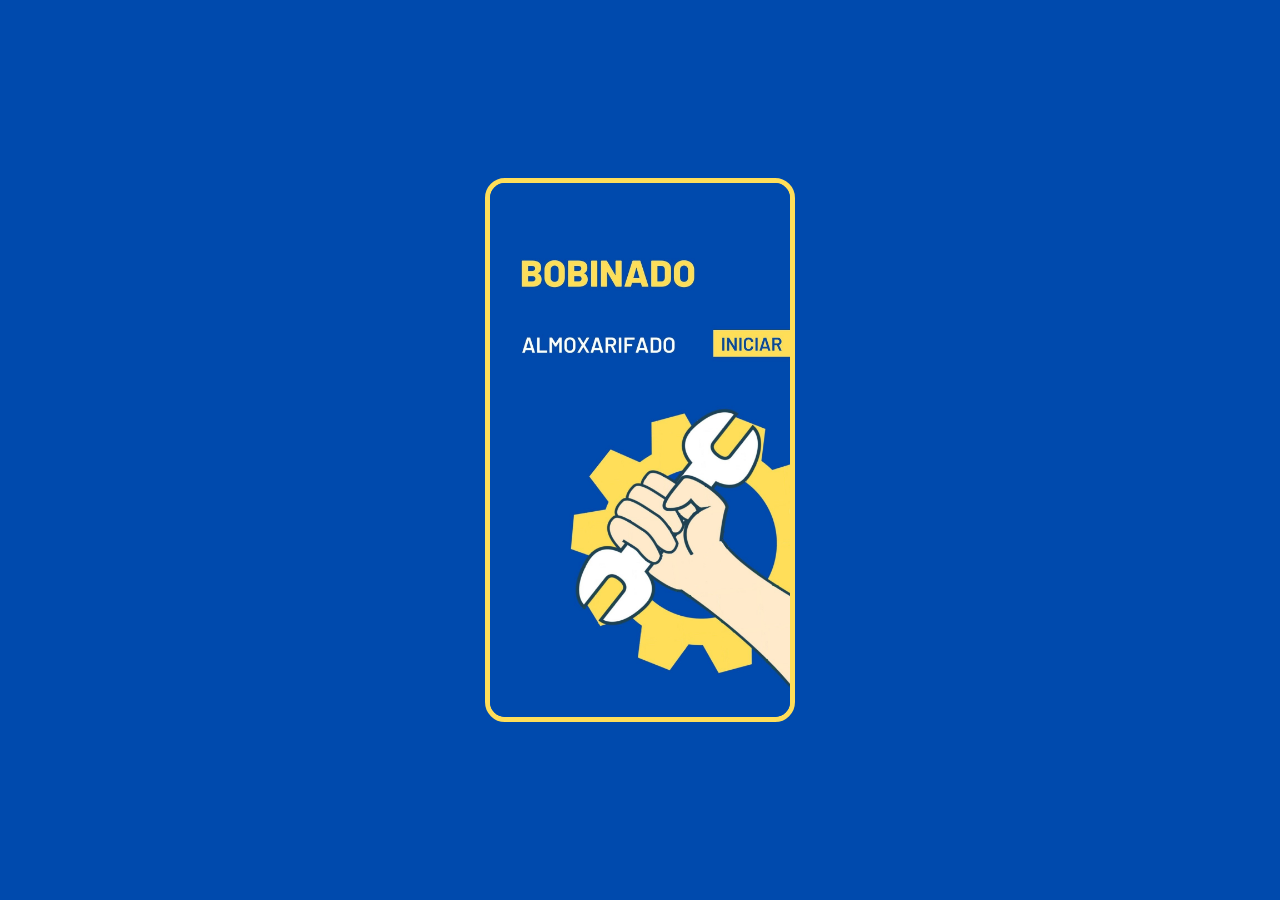
==== index.html @ af59d247 "Add files via upload" ====
<!DOCTYPE html>
<html lang="pt-br">
<head>
    <meta charset="UTF-8">
    <meta http-equiv="X-UA-Compatible" content="IE=edge">
    <meta name="viewport" content="width=device-width, initial-scale=1.0">
    <title>Bobinado Almoxarifado</title>
    <link rel="stylesheet" href="style.css">
    <link rel="apple-touch-icon" sizes="57x57" href="\logotipos_almox\apple-icon-57x57.png">
    <link rel="apple-touch-icon" sizes="60x60" href="\logotipos_almox\apple-icon-60x60.png">
    <link rel="apple-touch-icon" sizes="72x72" href="\logotipos_almox\apple-icon-72x72.png">
    <link rel="apple-touch-icon" sizes="76x76" href="\logotipos_almox\apple-icon-76x76.png">
    <link rel="apple-touch-icon" sizes="114x114" href="\logotipos_almox\apple-icon-114x114.png">
    <link rel="apple-touch-icon" sizes="120x120" href="\logotipos_almox\apple-icon-120x120.png">
    <link rel="apple-touch-icon" sizes="144x144" href="\logotipos_almox\apple-icon-144x144.png">
    <link rel="apple-touch-icon" sizes="152x152" href="\logotipos_almox\apple-icon-152x152.png">
    <link rel="apple-touch-icon" sizes="180x180" href="\logotipos_almox\apple-icon-180x180.png">
    <link rel="icon" type="image/png" sizes="192x192" href="\logotipos_almox\android-icon-192x192.png">
    <link rel="icon" type="image/png" sizes="32x32" href="\logotipos_almox\favicon-32x32.png">
    <link rel="icon" type="image/png" sizes="96x96" href="\logotipos_almox\favicon-96x96.png">
    <link rel="icon" type="image/png" sizes="16x16" href="\logotipos_almox\favicon-16x16.png">
    <link rel="manifest" href="\logotipos_almox\manifest.json">
    <meta name="msapplication-TileColor" content="#004aadf">
    <meta name="msapplication-TileImage" content="ms-icon-144x144.png">
    <meta name="theme-color" content="#004aad">
    
</head>
    <body>
        <a href="\linhas_producao\linhas_produção.html"><img class="center" src="imagem.jpg" alt="Imagem mão e ferramenta" width="300" ></a>
    </body>
</html>
---- style.css ----
* {
    margin: 0;
    padding: 0;
}

body {
    height: 90vh;
    background-color: rgb(0, 74, 173);
}

.center{
    position: absolute;
    top: 0;
    right: 0;
    bottom: 0;
    left: 0;
    margin: auto;
    border: 5px solid #ffde59 ;
    border-radius: 20px;
}
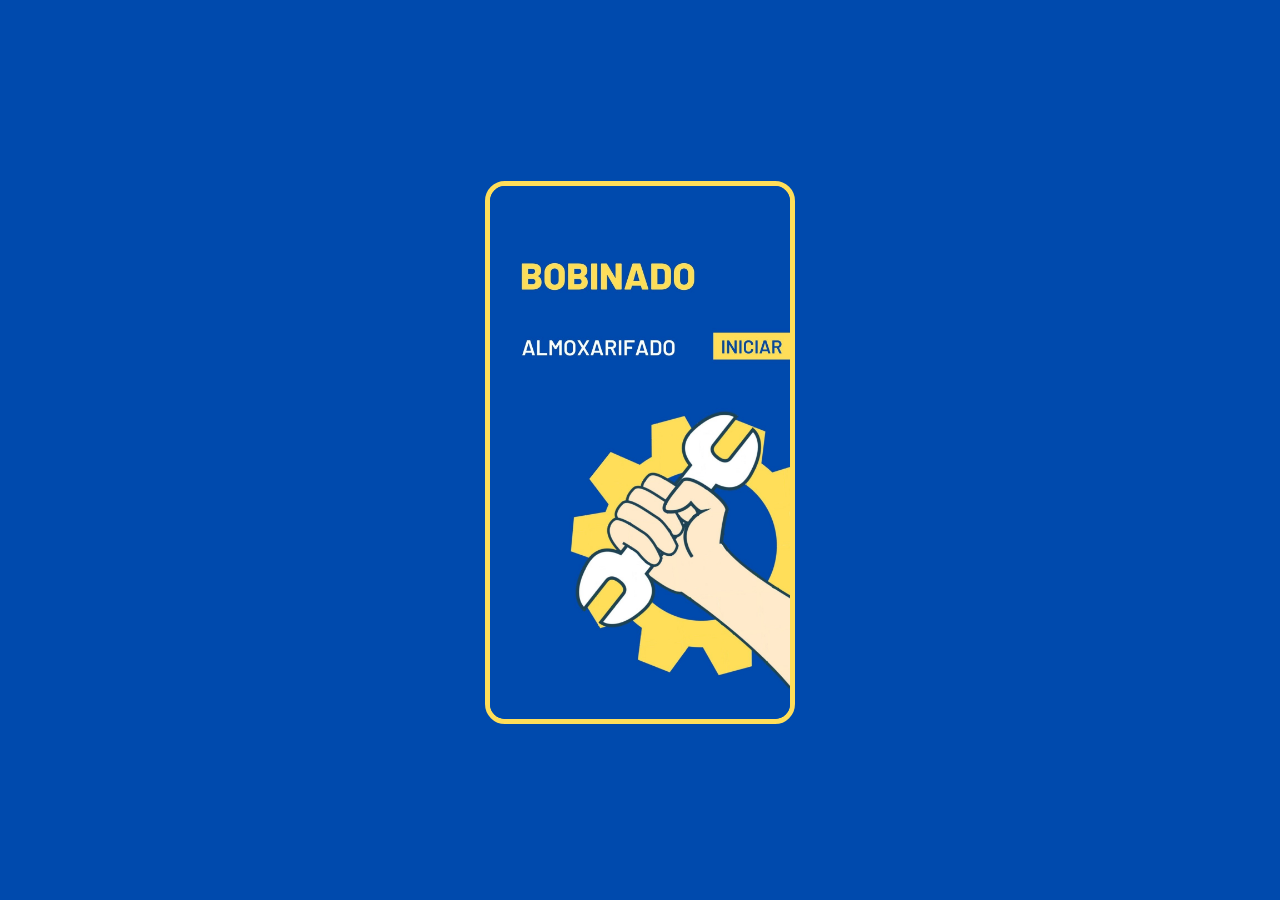
==== commit 00550d25: "Update index.html" ====
--- a/index.html
+++ b/index.html
@@ -6,26 +6,26 @@
     <meta name="viewport" content="width=device-width, initial-scale=1.0">
     <title>Bobinado Almoxarifado</title>
     <link rel="stylesheet" href="style.css">
-    <link rel="apple-touch-icon" sizes="57x57" href="\logotipos_almox\apple-icon-57x57.png">
-    <link rel="apple-touch-icon" sizes="60x60" href="\logotipos_almox\apple-icon-60x60.png">
-    <link rel="apple-touch-icon" sizes="72x72" href="\logotipos_almox\apple-icon-72x72.png">
-    <link rel="apple-touch-icon" sizes="76x76" href="\logotipos_almox\apple-icon-76x76.png">
-    <link rel="apple-touch-icon" sizes="114x114" href="\logotipos_almox\apple-icon-114x114.png">
-    <link rel="apple-touch-icon" sizes="120x120" href="\logotipos_almox\apple-icon-120x120.png">
-    <link rel="apple-touch-icon" sizes="144x144" href="\logotipos_almox\apple-icon-144x144.png">
-    <link rel="apple-touch-icon" sizes="152x152" href="\logotipos_almox\apple-icon-152x152.png">
-    <link rel="apple-touch-icon" sizes="180x180" href="\logotipos_almox\apple-icon-180x180.png">
-    <link rel="icon" type="image/png" sizes="192x192" href="\logotipos_almox\android-icon-192x192.png">
-    <link rel="icon" type="image/png" sizes="32x32" href="\logotipos_almox\favicon-32x32.png">
-    <link rel="icon" type="image/png" sizes="96x96" href="\logotipos_almox\favicon-96x96.png">
-    <link rel="icon" type="image/png" sizes="16x16" href="\logotipos_almox\favicon-16x16.png">
-    <link rel="manifest" href="\logotipos_almox\manifest.json">
+    <link rel="apple-touch-icon" sizes="57x57" href="logotipos_almox/apple-icon-57x57.png">
+    <link rel="apple-touch-icon" sizes="60x60" href="logotipos_almox/apple-icon-60x60.png">
+    <link rel="apple-touch-icon" sizes="72x72" href="logotipos_almox/apple-icon-72x72.png">
+    <link rel="apple-touch-icon" sizes="76x76" href="logotipos_almox/apple-icon-76x76.png">
+    <link rel="apple-touch-icon" sizes="114x114" href="logotipos_almox/apple-icon-114x114.png">
+    <link rel="apple-touch-icon" sizes="120x120" href="logotipos_almox/apple-icon-120x120.png">
+    <link rel="apple-touch-icon" sizes="144x144" href="logotipos_almox/apple-icon-144x144.png">
+    <link rel="apple-touch-icon" sizes="152x152" href="logotipos_almox/apple-icon-152x152.png">
+    <link rel="apple-touch-icon" sizes="180x180" href="logotipos_almox/apple-icon-180x180.png">
+    <link rel="icon" type="image/png" sizes="192x192" href="logotipos_almox/android-icon-192x192.png">
+    <link rel="icon" type="image/png" sizes="32x32" href="logotipos_almox/favicon-32x32.png">
+    <link rel="icon" type="image/png" sizes="96x96" href="logotipos_almox/favicon-96x96.png">
+    <link rel="icon" type="image/png" sizes="16x16" href="logotipos_almox/favicon-16x16.png">
+    <link rel="manifest" href="logotipos_almox/manifest.json">
     <meta name="msapplication-TileColor" content="#004aadf">
     <meta name="msapplication-TileImage" content="ms-icon-144x144.png">
     <meta name="theme-color" content="#004aad">
     
 </head>
     <body>
-        <a href="\linhas_producao\linhas_produção.html"><img class="center" src="imagem.jpg" alt="Imagem mão e ferramenta" width="300" ></a>
+        <a href="linhas_producao/linhas_produção.html"><img class="center" src="imagem.jpg" alt="Imagem mão e ferramenta" width="300" ></a>
     </body>
-</html>+</html>
--- a/style.css
+++ b/style.css
@@ -4,17 +4,17 @@
 }
 
 body {
-    height: 90vh;
+    height: 70vh;
     background-color: rgb(0, 74, 173);
 }
 
 .center{
     position: absolute;
-    top: 0;
+    top: 5px;
     right: 0;
     bottom: 0;
     left: 0;
     margin: auto;
     border: 5px solid #ffde59 ;
     border-radius: 20px;
-}+}
